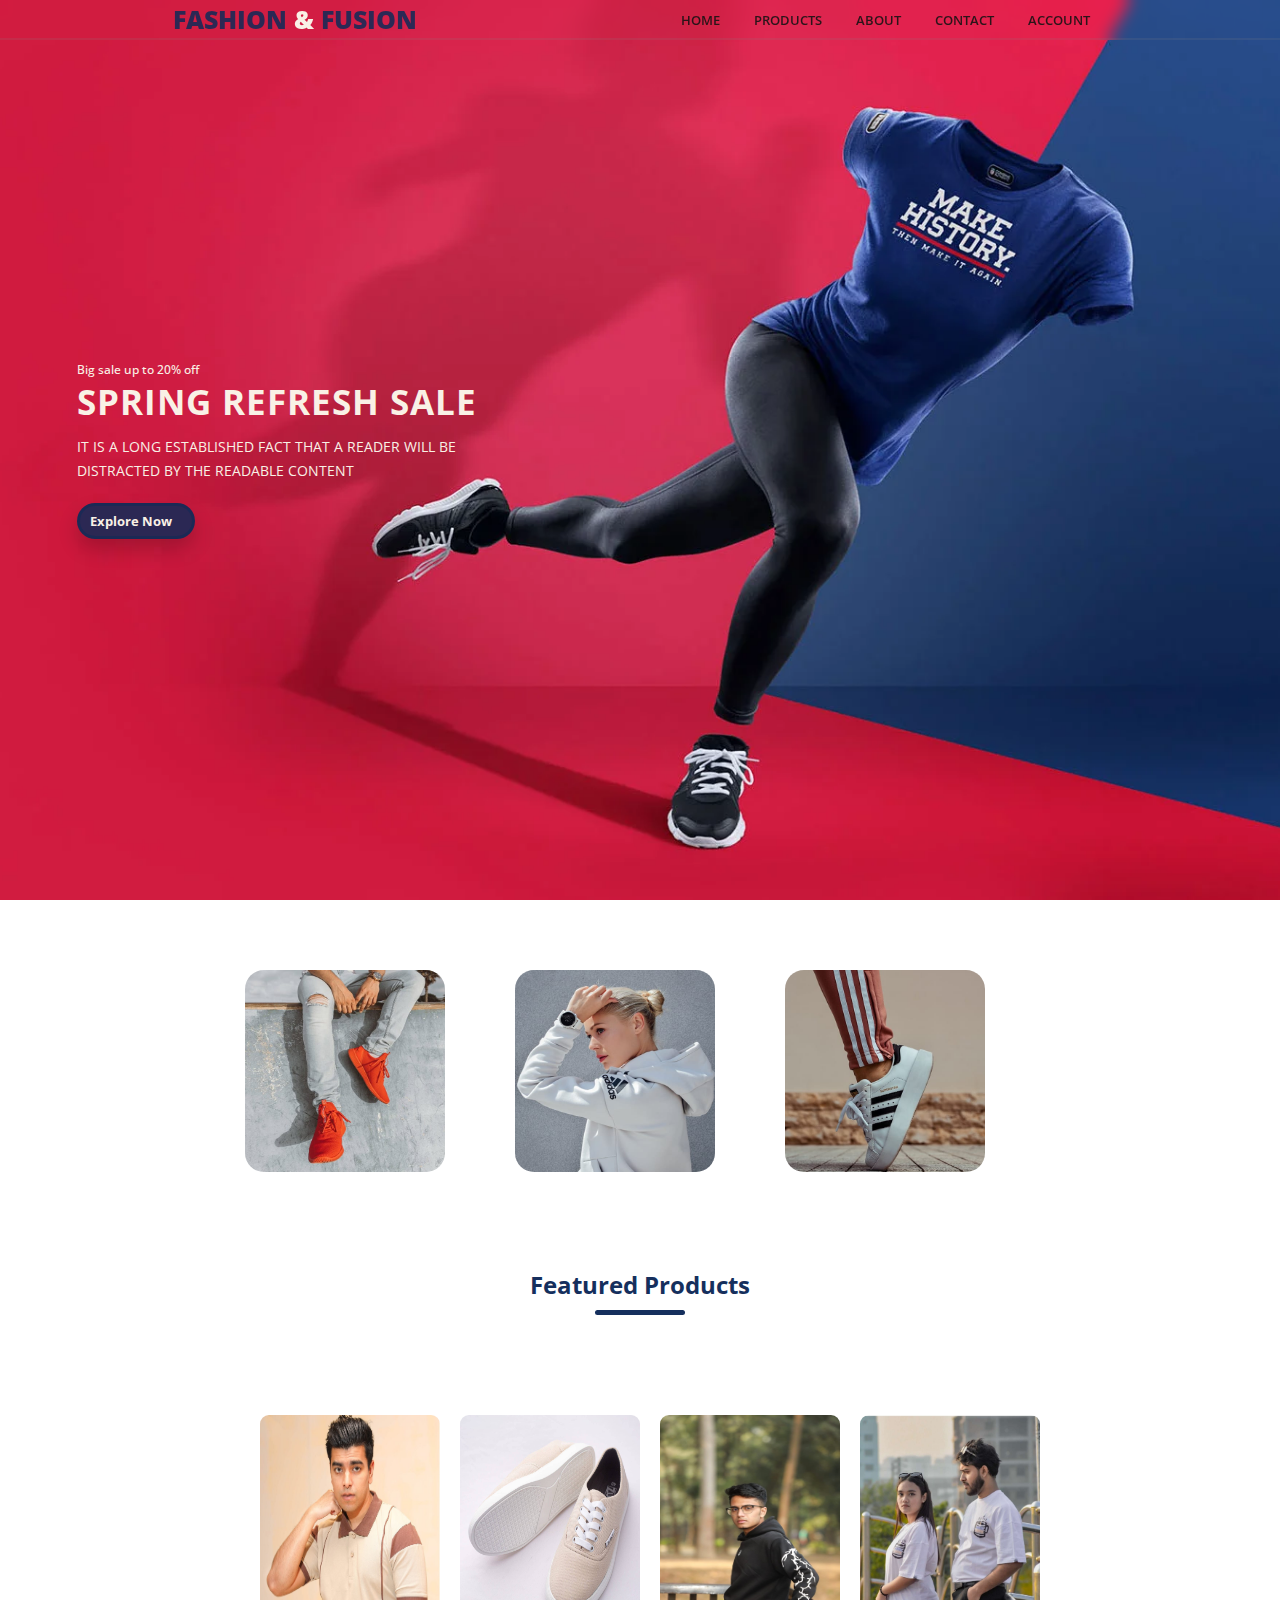
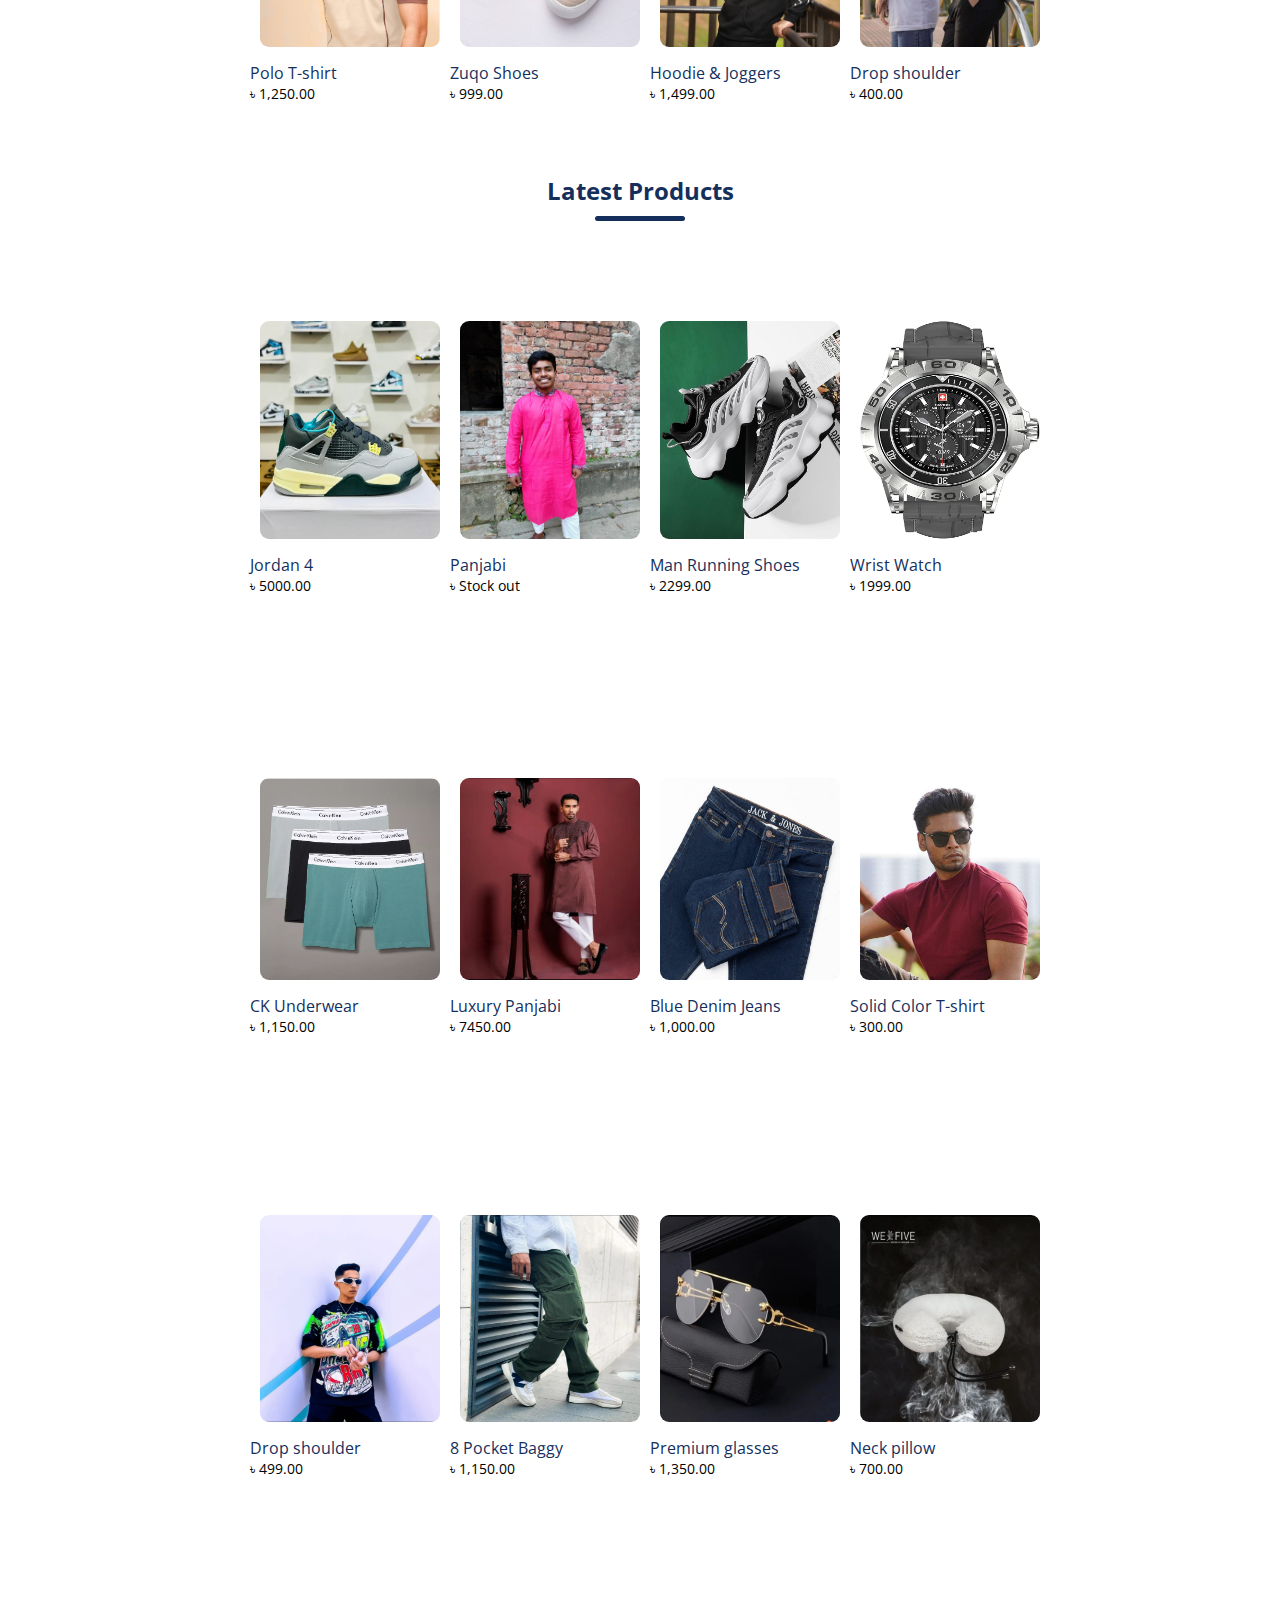
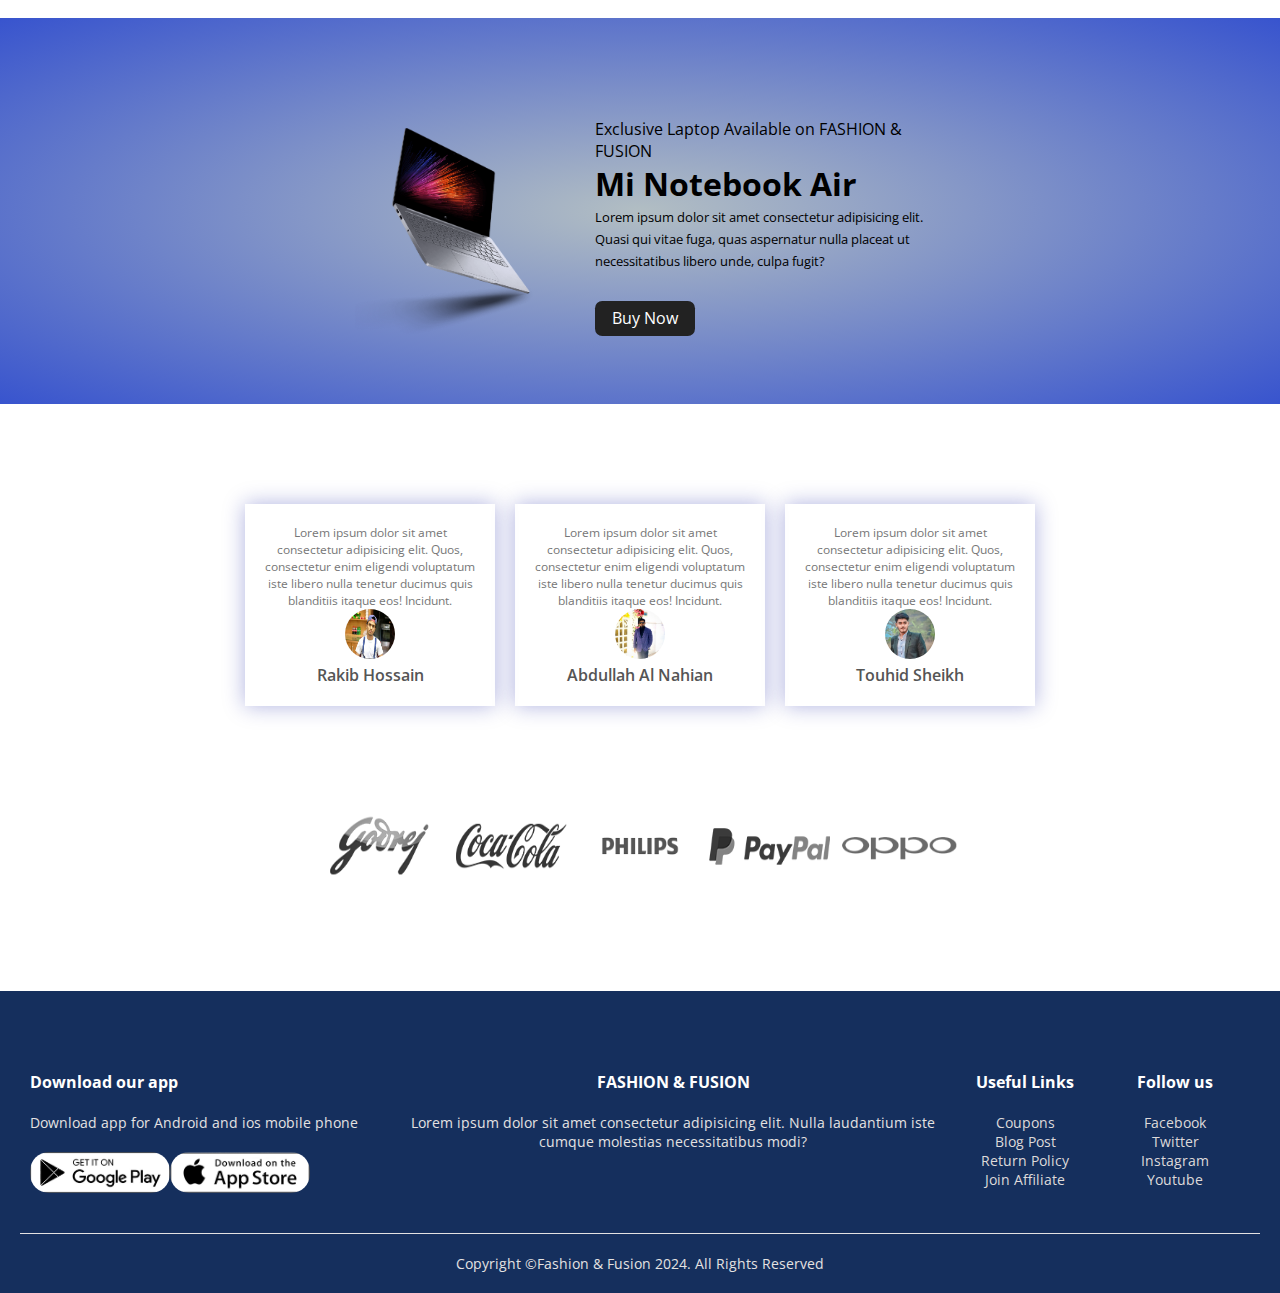
==== index.html @ 735fabe3 "Add files via upload" ====
<!DOCTYPE html>
<html lang="en">
  <head>
    <meta charset="UTF-8" />
    <meta name="viewport" content="width=device-width, initial-scale=1.0" />
    <link
      rel="stylesheet"
      href="https://cdnjs.cloudflare.com/ajax/libs/font-awesome/6.5.1/css/all.min.css"
      integrity="sha512-DTOQO9RWCH3ppGqcWaEA1BIZOC6xxalwEsw9c2QQeAIftl+Vegovlnee1c9QX4TctnWMn13TZye+giMm8e2LwA=="
      crossorigin="anonymous"
      referrerpolicy="no-referrer"
    />
    <link rel="preconnect" href="https://fonts.googleapis.com" />
    <link rel="preconnect" href="https://fonts.gstatic.com" crossorigin />
    <link
      href="https://fonts.googleapis.com/css2?family=Open+Sans:ital,wght@0,300..800;1,300..800&display=swap"
      rel="stylesheet"
    />
    <link rel="stylesheet" href="style.css" />
    <link rel="icon" href="my logo.png" />
    <title>Fashion & Fusion</title>
  </head>
  <body>
    <header>
     <div class="logo">
      <p>Fashion <samp>&</samp> Fusion</p>
     </div>
      <div class="bx-menu" id="menu-icon"><i class="fa-solid fa-bars"></i></div>
      <ul class="navlist">
        <li><a href="index.html">Home</a></li>
        <li><a href="products.html">Products</a></li>
        <li><a href="#">About</a></li>
        <li><a href="#">Contact</a></li>
        <li><a href="account.html"> Account</a></li>
        <i class="fa-solid fa-bag-shopping" id="bag"></i>
      </ul>
    </header>
    <!--home section-->
    <section class="home">
      <div class="home-text">
        <h4>Big sale up to 20% off</h4>
        <h1>Spring Refresh Sale</h1>
        <p>
          It Is A Long Established Fact That A Reader Will Be Distracted By The
          Readable Content
        </p>
        <a href="products.html"><button class="button">
          Explore Now <i class="fa-solid fa-circle-arrow-right"></i>
        </button></a>
      </div>
    </section>
    <!--featured categories-->
    <div class="categories">
      <div class="small-categories">
        <div class="row">
          <div class="col-3">
            <img src="col1.jpg" alt="" />
          </div>
          <div class="col-3">
            <img src="col2.jpg" alt="" />
          </div>
          <div class="col-3">
            <img src="col3.jpg" alt="" />
          </div>
        </div>
      </div>
    </div>
    <!--featured products-->
    <div class="small-container">
      <h2 class="title">Featured Products</h2>
      <div class="row">
        <div class="col-4">
          <a href="products details.html"><img src="1.jpg" alt=""></a>
          <h4>Polo T-shirt</h4>
          <div class="rating">
            <i class="fa-solid fa-star"></i>
            <i class="fa-solid fa-star"></i>
            <i class="fa-solid fa-star"></i>
            <i class="fa-solid fa-star"></i>
            <i class="fa-regular fa-star"></i>
          </div>
          <p>৳ 1,250.00</p>
        </div>
        <div class="col-4">
          <a href="products details2.html"><img src="zuqo1.jpg" alt=""></a>
          <h4>Zuqo Shoes </h4>
          <div class="rating">
            <i class="fa-solid fa-star"></i>
            <i class="fa-solid fa-star"></i>
            <i class="fa-solid fa-star"></i>
            <i class="fa-solid fa-star"></i>
            <i class="fa-regular fa-star"></i>
          </div>
          <p>৳ 999.00</p>
        </div>
        <div class="col-4">
       <a href="products details1.html"><img src="tash2.jpg" ></a>
          <h4>Hoodie & Joggers</h4>
          <div class="rating">
            <i class="fa-solid fa-star"></i>
            <i class="fa-solid fa-star"></i>
            <i class="fa-solid fa-star"></i>
            <i class="fa-solid fa-star"></i>
            <i class="fa-solid fa-star-half-stroke"></i>
          </div>
          <p>৳ 1,499.00</p>
        </div>
        <div class="col-4">
          <img src="ds3.jpg" alt="">
          <h4>Drop shoulder</h4>
          <div class="rating">
            <i class="fa-solid fa-star"></i>
            <i class="fa-solid fa-star"></i>
            <i class="fa-solid fa-star"></i>
            <i class="fa-solid fa-star-half-stroke"></i>
            <i class="fa-regular fa-star"></i>
          </div>
          <p>৳ 400.00</p>
        </div>
      </div>
      <h2 class="title">Latest Products</h2>
      <div class="row">
        <div class="col-4">
          <img src="jorden1.jpg">
          <h4>Jordan 4</h4>
          <div class="rating">
            <i class="fa-solid fa-star"></i>
            <i class="fa-solid fa-star"></i>
            <i class="fa-solid fa-star"></i>
            <i class="fa-solid fa-star"></i>
            <i class="fa-regular fa-star"></i>
          </div>
          <p>৳ 5000.00</p>
        </div>
        <div class="col-4">
          <a href="products details3.html"><img src="joy1.jpg"> </a>
          <h4>Panjabi </h4>
          <div class="rating">
            <i class="fa-solid fa-star"></i>
            <i class="fa-solid fa-star"></i>
            <i class="fa-solid fa-star"></i>
            <i class="fa-solid fa-star"></i>
            <i class="fa-regular fa-star"></i>
          </div>
          <p>৳ Stock out</p>
        </div>
        <div class="col-4">
          <img src="shoe2.jpg" alt="">
          <h4>Man Running Shoes</h4>
          <div class="rating">
            <i class="fa-solid fa-star"></i>
            <i class="fa-solid fa-star"></i>
            <i class="fa-solid fa-star"></i>
            <i class="fa-solid fa-star"></i>
            <i class="fa-solid fa-star-half-stroke"></i>
          </div>
          <p>৳ 2299.00</p>
        </div>
        <div class="col-4">
          <img src="watch1.jpg" alt="">
          <h4>Wrist Watch</h4>
          <div class="rating">
            <i class="fa-solid fa-star"></i>
            <i class="fa-solid fa-star"></i>
            <i class="fa-solid fa-star"></i>
            <i class="fa-regular fa-star"></i>
          </div>
          <p>৳ 1999.00</p>
        </div>
      </div>
      <div class="row">
        <div class="col-4">
          <a href="products details6.html"><img src="ck1.jpg" ></a>
          <h4>CK Underwear</h4>
          <div class="rating">
            <i class="fa-solid fa-star"></i>
            <i class="fa-solid fa-star"></i>
            <i class="fa-solid fa-star"></i>
            <i class="fa-solid fa-star"></i>
            <i class="fa-regular fa-star"></i>
          </div>
          <p>৳ 1,150.00</p>
        </div>
        <div class="col-4">
         <a href="products details7.html"> <img src="panjabi1.jpg"></a>
          <h4>Luxury Panjabi </h4>
          <div class="rating">
            <i class="fa-solid fa-star"></i>
            <i class="fa-solid fa-star"></i>
            <i class="fa-solid fa-star"></i>
            <i class="fa-solid fa-star"></i>
            <i class="fa-solid fa-star-half-stroke"></i>

          </div>
          <p>৳ 7450.00</p>
        </div>
        <div class="col-4">
          <img src="jeans1.jpg" alt="">
          <h4>Blue Denim Jeans</h4>
          <div class="rating">
            <i class="fa-solid fa-star"></i>
            <i class="fa-solid fa-star"></i>
            <i class="fa-solid fa-star"></i>
            <i class="fa-solid fa-star"></i>
            <i class="fa-regular fa-star"></i>
          </div>
          <p>৳ 1,000.00</p>
        </div>
        <div class="col-4">
          <a href="products details4.html"><img src="colort1.jpeg" alt=""></a>
          <h4>Solid Color T-shirt</h4>
          <div class="rating">
            <i class="fa-solid fa-star"></i>
            <i class="fa-solid fa-star"></i>
            <i class="fa-solid fa-star"></i>
            <i class="fa-solid fa-star-half-stroke"></i>
            <i class="fa-regular fa-star"></i>
          </div>
          <p>৳ 300.00</p>
        </div>
      </div>
      <div class="row">
        <div class="col-4">
          <img src="dss1.jpg" alt="">
          <h4>Drop shoulder</h4>
          <div class="rating">
            <i class="fa-solid fa-star"></i>
            <i class="fa-solid fa-star"></i>
            <i class="fa-solid fa-star"></i>
            <i class="fa-solid fa-star"></i>
            <i class="fa-regular fa-star"></i>
          </div>
          <p>৳ 499.00</p>
        </div>
        <div class="col-4">
          <img src="8pb1.jpg" alt="">
          <h4>8 Pocket Baggy</h4>
          <div class="rating">
            <i class="fa-solid fa-star"></i>
            <i class="fa-solid fa-star"></i>
            <i class="fa-solid fa-star"></i>
            <i class="fa-solid fa-star"></i>
            <i class="fa-regular fa-star"></i>
          </div>
          <p>৳ 1,150.00</p>
        </div>
        <div class="col-4">
          <img src="glass1.jpg" alt="">
          <h4>Premium glasses</h4>
          <div class="rating">
            <i class="fa-solid fa-star"></i>
            <i class="fa-solid fa-star"></i>
            <i class="fa-solid fa-star"></i>
            <i class="fa-solid fa-star"></i>
            <i class="fa-solid fa-star-half-stroke"></i>
          </div>
          <p>৳ 1,350.00</p>
        </div>
        <div class="col-4">
          <img src="Neck pillow1.jpg" alt="">
          <h4>Neck pillow</h4>
          <div class="rating">
            <i class="fa-solid fa-star"></i>
            <i class="fa-solid fa-star"></i>
            <i class="fa-solid fa-star"></i>
            <i class="fa-regular fa-star"></i>
          </div>
          <p>৳ 700.00</p>
        </div>
      </div>
      </div>
    </div>
    <!------------offer------------->
    <div class="offer">
      <div class="small-container">
        <div class="row">
          <div class="col-44">
            <img src="minotebook air.png" alt="" class="offer-img">
          </div>
          <div class="col-2">
            <p>Exclusive Laptop Available on FASHION & FUSION</p>
            <h1>Mi Notebook Air</h1>
            <small>Lorem ipsum dolor sit amet consectetur adipisicing elit. Quasi qui vitae fuga, quas aspernatur nulla placeat ut necessitatibus libero unde, culpa fugit?</small>
            <div data-tooltip="Price:-$600" class="button2">
              <div class="button2-wrapper">
                <div class="text">Buy Now</div>
                  <span class="icon">
                    <svg viewBox="0 0 16 16" class="bi bi-cart2" fill="currentColor" height="16" width="16" xmlns="http://www.w3.org/2000/svg">
                <path d="M0 2.5A.5.5 0 0 1 .5 2H2a.5.5 0 0 1 .485.379L2.89 4H14.5a.5.5 0 0 1 .485.621l-1.5 6A.5.5 0 0 1 13 11H4a.5.5 0 0 1-.485-.379L1.61 3H.5a.5.5 0 0 1-.5-.5zM3.14 5l1.25 5h8.22l1.25-5H3.14zM5 13a1 1 0 1 0 0 2 1 1 0 0 0 0-2zm-2 1a2 2 0 1 1 4 0 2 2 0 0 1-4 0zm9-1a1 1 0 1 0 0 2 1 1 0 0 0 0-2zm-2 1a2 2 0 1 1 4 0 2 2 0 0 1-4 0z"></path>
              </svg>
                  </span>
                </div>
              </div>
          </div>
        </div>
      </div>
    </div>
    <!--------testimonial-------->
    <div class="testimonial">
      <div class="small-container">
        <div class="row">
          <div class="col-3">
            <i class="fa fa-quote-left"></i>
            <p>Lorem ipsum dolor sit amet consectetur adipisicing elit. Quos, consectetur enim eligendi voluptatum iste libero nulla tenetur ducimus quis blanditiis itaque eos! Incidunt.</p>
            <div class="rating">
              <i class="fa-solid fa-star"></i>
              <i class="fa-solid fa-star"></i>
              <i class="fa-solid fa-star"></i>
              <i class="fa-solid fa-star"></i>
              <i class="fa-regular fa-star"></i>
            </div>  
              <img src="user1.jpg" alt="">           
            <h3>Rakib Hossain</h3>
          </div>
          <div class="col-3">
            <i class="fa fa-quote-left"></i>
            <p>Lorem ipsum dolor sit amet consectetur adipisicing elit. Quos, consectetur enim eligendi voluptatum iste libero nulla tenetur ducimus quis blanditiis itaque eos! Incidunt.</p>
            <div class="rating">
              <i class="fa-solid fa-star"></i>
              <i class="fa-solid fa-star"></i>
              <i class="fa-solid fa-star"></i>
              <i class="fa-solid fa-star-half-stroke"></i>
              <i class="fa-regular fa-star"></i>
            </div>
            <img src="user2.jpg" alt="">
            <h3>Abdullah Al Nahian</h3>
          </div>
          <div class="col-3">
            <i class="fa fa-quote-left"></i>
            <p>Lorem ipsum dolor sit amet consectetur adipisicing elit. Quos, consectetur enim eligendi voluptatum iste libero nulla tenetur ducimus quis blanditiis itaque eos! Incidunt.</p>
            <div class="rating">
              <i class="fa-solid fa-star"></i>
              <i class="fa-solid fa-star"></i>
              <i class="fa-solid fa-star"></i>
              <i class="fa-solid fa-star"></i>
              <i class="fa-solid fa-star-half-stroke"></i>
            </div>
            <img src="user3.jpg" alt="">
            <h3>Touhid Sheikh</h3>
          </div>
        </div>
      </div>
    </div>
<!--------brands------------>
<div class="brands">
  <div class="small-container">
    <div class="row">
      <div class="col-5">
        <img src="logo-godrej.png" alt="">
      </div>
      <div class="col-5">
        <img src="logo-coca-cola.png" alt="">
      </div>
      <div class="col-5">
        <img src="logo-philips.png" alt="">
      </div>
      <div class="col-5">
        <img src="logo-paypal.png" alt="">
      </div>
      <div class="col-5">
        <img src="logo-oppo.png" alt="">
      </div>
    </div>
  </div>
</div>
<!---------footer------------>
   <div class="footer">
    <div class="container">
      <div class="row">
        <div class="footer-col-1">
          <h3>Download our app</h3>
          <p>Download app for Android and ios mobile phone</p>
          <div class="app-logo">
            <img src="play-store.png" alt="">
            <img src="app-store.png" alt="">
          </div>
        </div>
        <div class="footer-col-2">
          <h3>FASHION & FUSION</h3>
          <p>Lorem ipsum dolor sit amet consectetur adipisicing elit. Nulla laudantium iste cumque molestias necessitatibus modi?</p>
        </div>
        <div class="footer-col-3">
          <h3>Useful Links</h3>
         <ul>
          <li>Coupons</li>
          <li>Blog Post</li>
          <li>Return Policy</li>
          <li>Join Affiliate</li>
         </ul>
        </div>
        <div class="footer-col-4">
          <h3>Follow us</h3>
          <ul>
            <li>Facebook</li>
            <li>Twitter</li>
            <li>Instagram</li>
            <li>Youtube</li>
          </ul>
        </div>
      </div>
      <hr>
      <p class="copyright">Copyright ©Fashion & Fusion 2024. All Rights Reserved</p>
    </div>
   </div>



    <script src="java.js"></script>
  </body>
</html>
---- style.css ----
* {
  margin: 0;
  padding: 0;
  box-sizing: border-box;
  font-family: "Open Sans", sans-serif;
  list-style: none;
  text-decoration: none;
  scroll-behavior: smooth;
}
body {
  width: 100%;
  height: 100vh;
  background: url(slider5.jpg);
  background-position: center;
  background-size: cover;
  background-repeat: no-repeat;
  position: relative;
}

.logo {
  color: #192a56e6;
  font-size: 25px;
  text-transform: uppercase;
  font-weight: 1000;
}
samp {
  color: #f9f1e6;
}
#bag {
  color: #f9f1e6;
  cursor: pointer;
  font-size: larger;
  border-bottom: 2px solid transparent;
  transition: all 0.42s;
}
#bag:hover {
  color: #d3d3d3;
  border-bottom: 2px solid #fff;
}
header {
  position: fixed;
  width: 100%;
  height: 40px;
  top: 0;
  right: 0;
  z-index: 1000;
  display: flex;
  align-items: center;
  justify-content: space-around;
  padding: 18px 50px;
  backdrop-filter: blur(8px);
  border-bottom: 2px solid rgba(128, 128, 128, 0.162);
}
.navlist {
  display: flex;
}

.navlist a {
  color: #121212e0;
  font-size: 13px;
  text-transform: uppercase;
  font-weight: 600;
  padding: 4px 5px;
  margin: 0 12px;
  border-bottom: 2px solid transparent;
  transition: all 0.42s;
}

.navlist a:hover {
  color: #d3d3d3;
  border-bottom: 2px solid #fff;
}
#menu-icon {
  color: #f9f1e6;
  font-size: 32px;
  z-index: 10001;
  cursor: pointer;
  display: none;
}
.button {
  position: relative;
  transition: all 0.3s ease-in-out;
  box-shadow: 0px 10px 20px rgba(0, 0, 0, 0.2);
  padding-block: 0.4rem;
  padding-inline: 10px;
  background-color: #192a56e6;
  border-radius: 9999px;
  display: flex;
  align-items: center;
  justify-content: center;
  cursor: pointer;
  color: #f9f1e6;
  gap: 10px;
  font-weight: bold;
  border: 3px solid #192a56e6;
  outline: none;
  overflow: hidden;
  font-size: 13px;
}

.icon {
  width: 22px;
  height: 22px;
  transition: all 0.3s ease-in-out;
}

.button:hover {
  transform: scale(1.05);
  border-color: #fff9;
}

.button:hover .icon {
  transform: translate(4px);
}

.button:hover::before {
  animation: shine 1.5s ease-out infinite;
}

.button::before {
  content: "";
  position: absolute;
  width: 100px;
  height: 100%;
  background-image: linear-gradient(
    120deg,
    rgba(255, 255, 255, 0) 30%,
    rgba(255, 255, 255, 0.8),
    rgba(255, 255, 255, 0) 70%
  );
  top: 0;
  left: -100px;
  opacity: 0.6;
}

@keyframes shine {
  0% {
    left: -100px;
  }

  60% {
    left: 100%;
  }

  to {
    left: 100%;
  }
}
section {
  padding: 17% 6%;
}
.home {
  width: 100%;
  height: 100vh;
  display: grid;
  grid-template-columns: repeat(1, 1fr);
  align-items: center;
}
.home-text h4 {
  color: #f9f1e6;
  font-size: 12px;
  font-weight: 500;
}
.home-text h1 {
  color: #f9f1e6;
  font-size: 35px;
  font-weight: 700;
  text-transform: uppercase;
  margin-bottom: 10px;
  letter-spacing: 1px;
}
.home-text p {
  color: #f9f1e6;
  text-transform: uppercase;
  font-size: 14px;
  max-width: 450px;
  line-height: 24px;
  margin-bottom: 20px;
}
/*Responsive-css*/
@media (max-width: 995px) {
  header {
    padding: 18px 20px;
    transition: 0.3s;
  }
}
@media (max-width: 685px) {
  .home-text h4 {
    font-size: 16px;
    transition: 0.3s;
  }
  .home-text h1 {
    font-size: 34px;
    transition: 0.3s;
  }
  .home-text p {
    font-size: 13px;
    transition: 0.3s;
  }
}
@media (max-width: 425px) {
  .home-text h1 {
    font-size: 30px;
    transition: 0.3s;
  }
}
@media (max-width: 425px) {
  .right {
    right: -120;
    transition: 0.3s;
    top: 50%;
  }
}
@media (max-width: 925px) {
  #menu-icon {
    display: block;
  }
  .navlist {
    position: absolute;
    top: -600px;
    left: 0;
    right: 0;
    flex-direction: column;
    text-align: center;
    background-color: #152f5d;
    transition: all 0.42s;
  }
  .navlist a {
    display: block;
    padding: 16px;
    margin: 8px;
  }
  .navlist.open {
    top: 100%;
  }
}
.row {
  margin-top:70px;
}
.categories {
  margin: 70px 0;
}
.col-3 {
  flex-basis: 30%;
  min-width: 250px;
  margin-bottom: 30px;
}
.row {
  display: flex;
  justify-content: center;
  margin-left: 30px;
  margin-right: 30px;
  margin-top: 70px;
 
}
.row img {
  width: 100%;
  height: 90%;
  width: 200px;
  border-radius: 19px;
}
.small-categories {
  max-width: 1080px;
  margin: auto;
  padding-left: 215px;
  padding-right: 215px;
}
.small-container {
  max-width: 1080px;
  margin: auto;
  padding-left: 215px;
  padding-right: 215px;
}
.col-4 {
  flex-basis: 25%;
  padding: 10px;
  min-width: 200px;
  margin-bottom: 50px;
  transition: 1s;
}

.rating {
  font-size: 12px;
}
.title {
  margin: -40px auto 80px;
  text-align: center;
  position: relative;
  line-height: 60px;
  color: #152f5d;
}
.title::after {
  content: "";
  background: #152f5d;
  width: 90px;
  height: 5px;
  border-radius: 5px;
  position: absolute;
  bottom: 0;
  left: 50%;
  transform: translateX(-50%);
}
.col-4 img {
  width: 100%;
  height: 75%;
  width: 200px;
  padding: 10px;
}
h4 {
  color: #152f5d;
  font-weight: normal;
}
.col-4 p {
  font-size: 14px;
}
.rating {
  color: goldenrod;
}
.col-4:hover {
  transform: scale(1.2);
  cursor: pointer;
}
::-webkit-scrollbar{
  width: 15px;
}
::-webkit-scrollbar-track{
  background: #fdfeff;
}
::-webkit-scrollbar-thumb{
  background: linear-gradient(#ed5959,#0d16cb);
 border-radius: 10px;
 cursor: grab;
}
.button2 {
  --width: 100px;
  --height: 35px;
  --tooltip-height: 35px;
  --tooltip-width: 90px;
  --gap-between-tooltip-to-button: 18px;
  --button-color: #222;
  --tooltip-color: #fff;
  width: var(--width);
  height: var(--height);
  background: var(--button-color);
  position: relative;
  text-align: center;
  border-radius: 0.45em;
  font-family: "Arial";
  transition: background 0.3s;
}

.button2::before {
  position: absolute;
  content: attr(data-tooltip);
  width: var(--tooltip-width);
  height: var(--tooltip-height);
  background-color: #555;
  font-size: 0.9rem;
  color: #fff;
  border-radius: .25em;
  line-height: var(--tooltip-height);
  bottom: calc(var(--height) + var(--gap-between-tooltip-to-button) + 10px);
  left: calc(50% - var(--tooltip-width) / 2);
}

.button2::after {
  position: absolute;
  content: '';
  width: 0;
  height: 0;
  border: 10px solid transparent;
  border-top-color: #555;
  left: calc(50% - 10px);
  bottom: calc(100% + var(--gap-between-tooltip-to-button) - 10px);
}

.button2::after,.button2::before {
  opacity: 0;
  visibility: hidden;
  transition: all 0.5s;
}

.text {
  display: flex;
  align-items: center;
  justify-content: center;
}

.button2-wrapper,.text,.icon {
  overflow: hidden;
  position: absolute;
  width: 100%;
  height: 100%;
  left: 0;
  color: #fff;
}

.text {
  top: 0
}

.text,.icon {
  transition: top 0.5s;
}

.icon {
  color: #fff;
  top: 100%;
  display: flex;
  align-items: center;
  justify-content: center;
}

.icon svg {
  width: 24px;
  height: 24px;
}

.button2:hover {
  background: #222;
}

.button2:hover .text {
  top: -100%;
}

.button2:hover .icon {
  top: 0;
}

.button2:hover:before,.button2:hover:after {
  opacity: 1;
  visibility: visible;
}

.button2:hover:after {
  bottom: calc(var(--height) + var(--gap-between-tooltip-to-button) - 20px);
}

.button2:hover:before {
  bottom: calc(var(--height) + var(--gap-between-tooltip-to-button));
}
.button2{
  margin-top: 30px;
}
.offer{
  background: radial-gradient(#b2bec3,#3854ce);
  margin-top: 50px;
  padding:30px  0;
}

.offer-img{
  padding: 10px;
  margin-right: 50px;
}
.offer{
  width: 100%;
}
.testimonial{
  padding-top:30px;
}
.testimonial .col-3{
  text-align: center;
  padding: 20px 20px;
  box-shadow: 0 0 20px 0px rgba(19, 26, 159, 0.337);
  cursor: pointer;
  transition: 1s;
}
.testimonial .col-3 img{
  width: 50px;
  height: 50px;
  border-radius:50% ;
}
.testimonial .col-3:hover{
 transform: scale(1.1);
}
.fa.fa-quote-left{
  font-size: 30px;
  color:#152f5d;
}
.col-3 p{
font-size: 12px;
margin: a2px 0;
color: #777;
}
.testimonial .col-3 h3{
  font-weight: 600;
  color: #555;
  font-size: 16px;
}
.col-3{
  
  margin-left: 10px;
  margin-right: 10px;
}
.brands{
 margin-top: 0%;

}
.col-5{
  width: 160px;
}
.col-5 img{
  width: 130px;
  height: 80px;
  margin-bottom: 100px;
  cursor: pointer;
  filter: grayscale(100%);
}
.col-5 img:hover{
  filter: grayscale(0);
}
.footer{
  background: #152f5d;
  color: #dedada;
  font-size: 14px;
  padding: 10px 0 20px;
}
.footer ul{
  cursor: pointer;
}
.footer p{
  color: #e4e2e2;
}
.footer h3{
  color: #fff;
  margin-bottom: 20px;
}
.footer-col-1, .footer-col-2,.footer-col-3, .footer-col-4{
  min-width:150px;
  margin-bottom: 20px;
}
.footer-col-1{
  flex-basis: 30%;
}
.footer-col-2{
  flex: 1;
  text-align: center;
}
.footer-col-3, .footer-col-4{
  flex-basis: 12%;
  text-align: center;
}
.app-logo{
  margin-top: 20px;
  display: flex;
}
.app-logo img{
  width: 140px;
}
.footer hr{
  border: none;
  background: #e4e2e2;
  height: 1px; 
  margin: 20px;
}
.copyright{
  text-align: center;
}
/*---------account-page---------*/
.col-8 img{
  width: 500px;

}
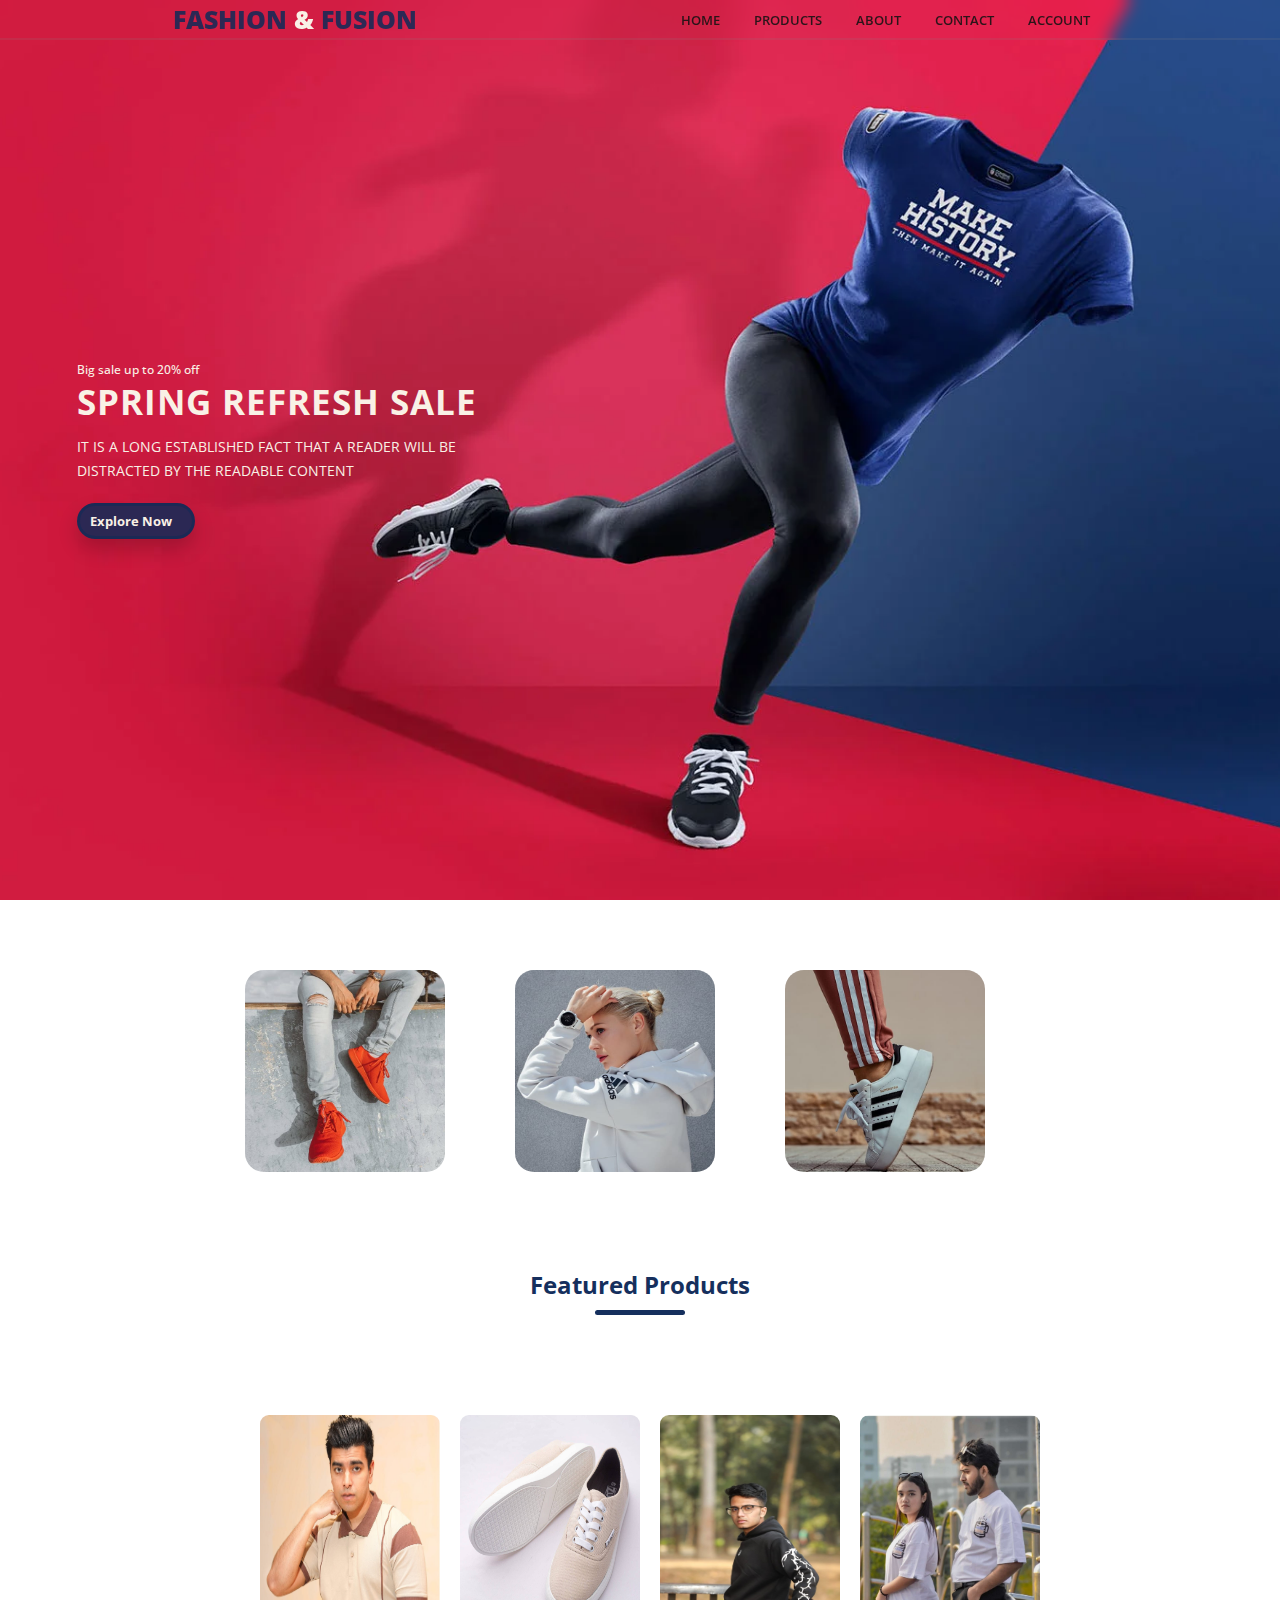
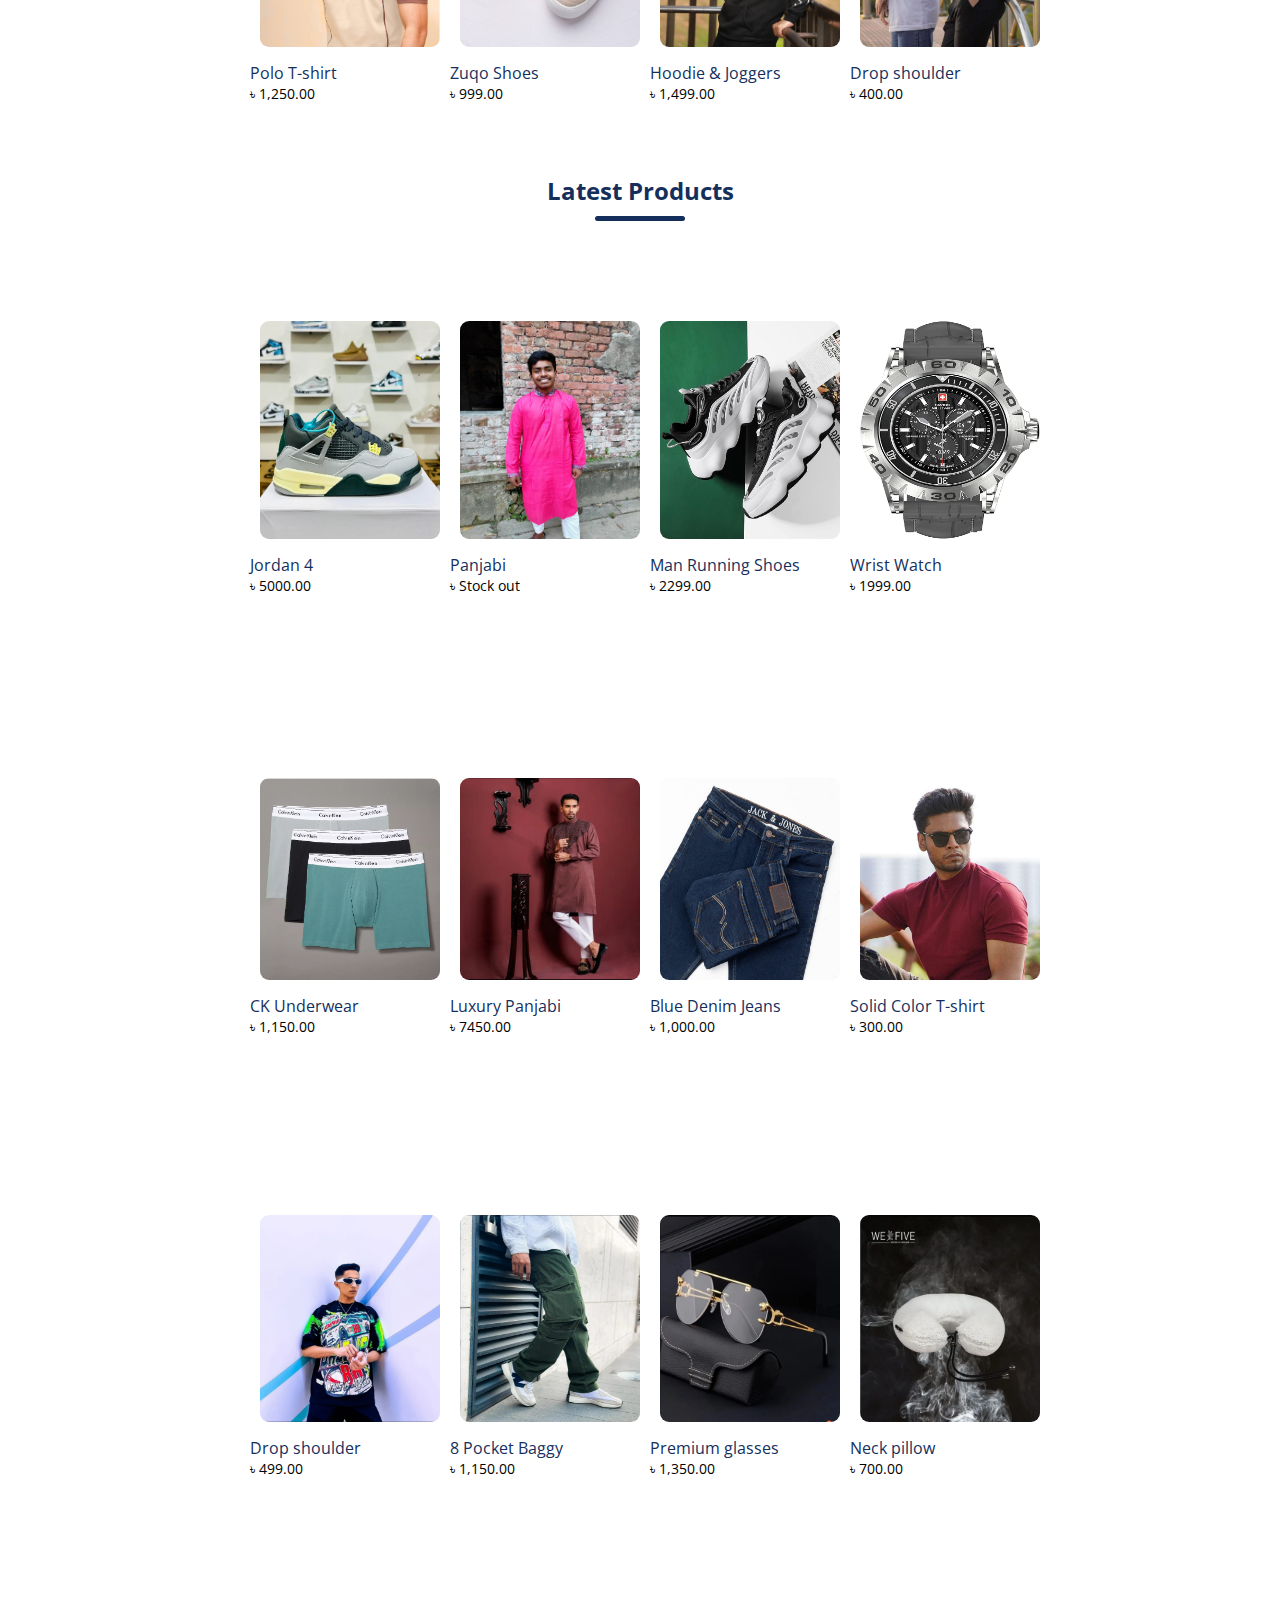
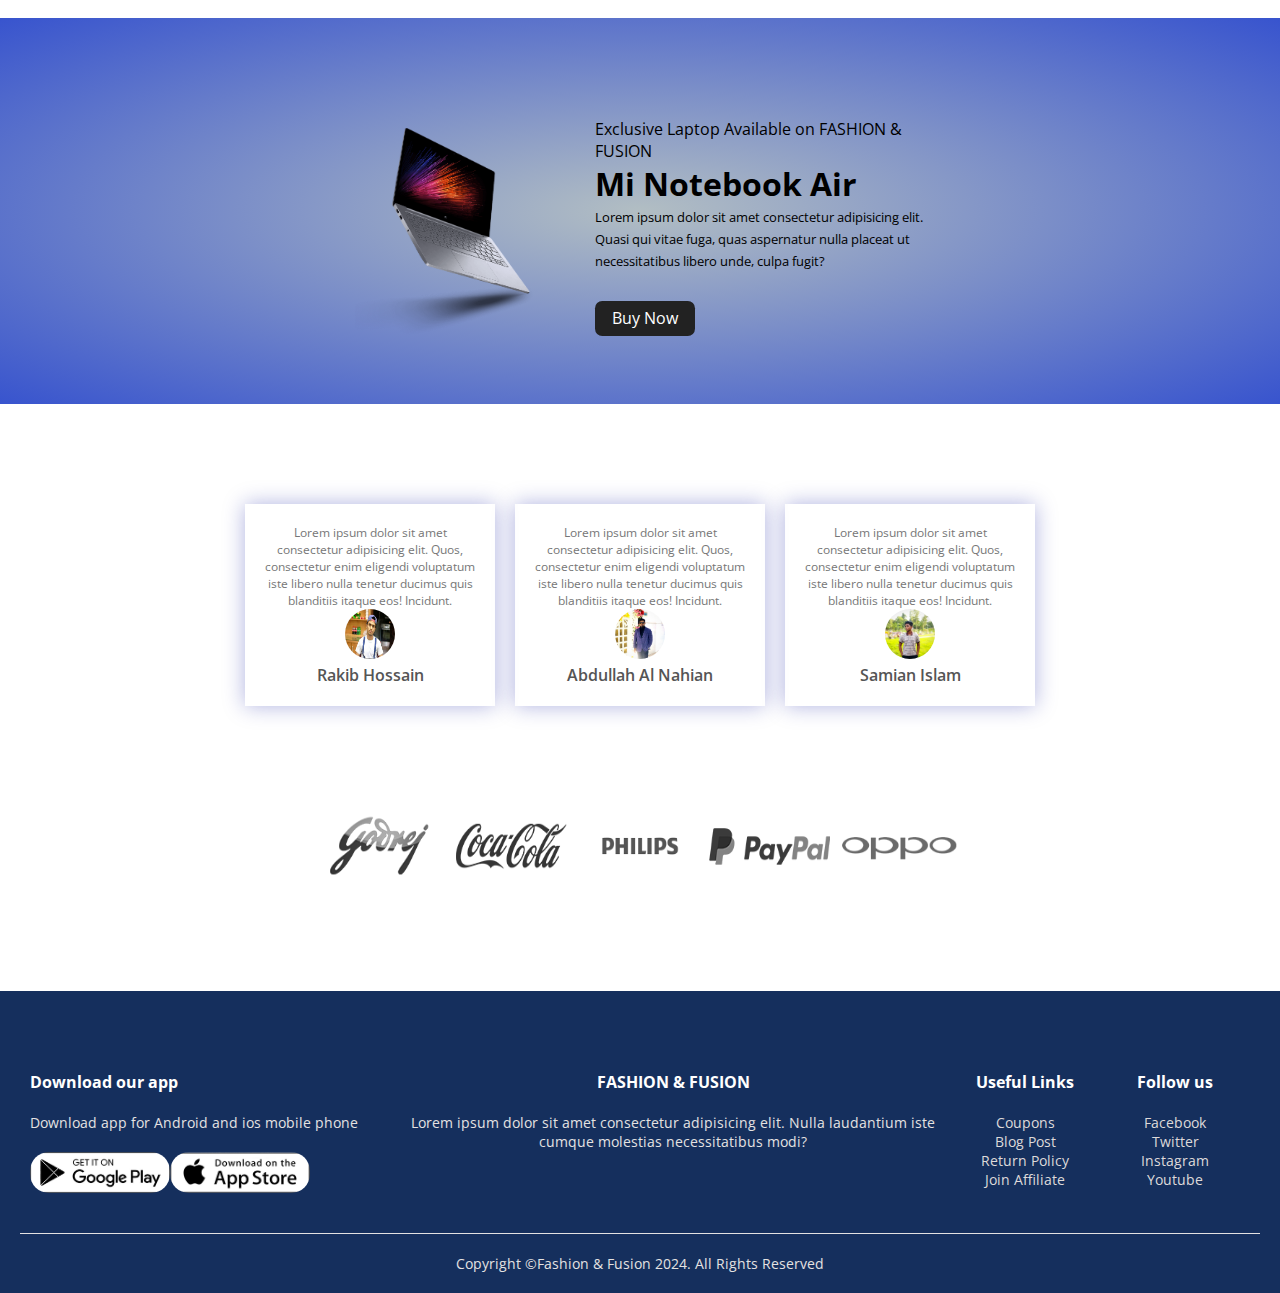
==== commit 94995cea: "Update index.html" ====
--- a/index.html
+++ b/index.html
@@ -335,8 +335,8 @@
               <i class="fa-solid fa-star"></i>
               <i class="fa-solid fa-star-half-stroke"></i>
             </div>
-            <img src="user3.jpg" alt="">
-            <h3>Touhid Sheikh</h3>
+            <img src="user4.jpg" alt="">
+            <h3>Samian Islam</h3>
           </div>
         </div>
       </div>
